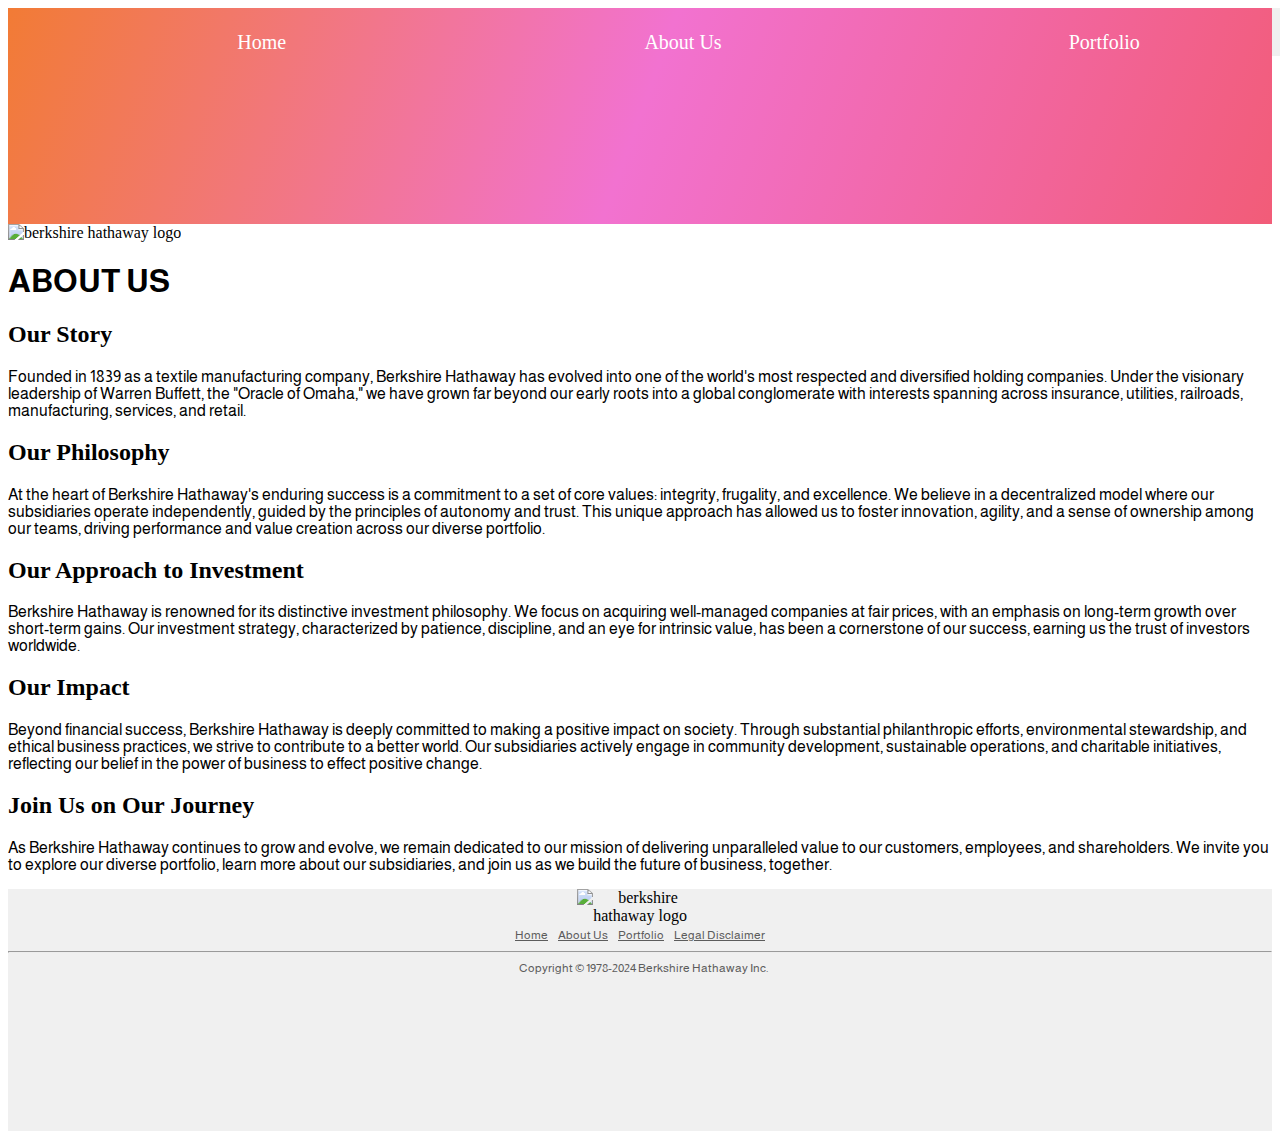
==== aboutus.html @ 5e00012c "aboutus.html" ====
<!DOCTYPE html>
<html lang="en">

<head>
    <meta charset="utf-8">
    <title>Project 2</title>
    <link rel="stylesheet" href="css/reset.css">
    <link rel="stylesheet" href="css/style.css">
    <link
        href="https://fonts.googleapis.com/css2?family=Frank+Ruhl+Libre:wght@300..900&family=PT+Sans:ital,wght@0,400;0,700;1,400;1,700&display=swap"
        rel="stylesheet">
    <link href="https://fonts.googleapis.com/css2?family=Almarai:wght@300;400;700;800&display=swap" rel="stylesheet">
    <script async src="js/script.js"></script>
</head>

<body>
    <header>
        <div id="header">
            <img src="media/logo.png" id="logo" alt="berkshire hathaway logo">
        </div>
        <nav>
            <ul>
                <li><a href="index.html">Home</a></li>
                <li><a href="aboutus.html">About Us</a></li>
                <li><a href="portfolio.html">Portfolio</a></li>
            </ul>
        </nav>
    </header>
    <div id="about-us-banner">
        <img src="media/berkshire.jpg" id="about-us-logo" alt="berkshire hathaway logo">
    </div>

    <div id="about-us-container">
        <div id="about-us-textContainer">
            <h1>About Us</h1>
            <h2>Our Story</h2>
            <p>Founded in 1839 as a textile manufacturing company, Berkshire Hathaway has evolved into one of the
                world's
                most respected and diversified holding companies. Under the visionary leadership of Warren Buffett, the
                "Oracle of Omaha," we have grown far beyond our early roots into a global conglomerate with interests
                spanning across insurance, utilities, railroads, manufacturing, services, and retail.</p>
            <h2>Our Philosophy</h2>
            <p>At the heart of Berkshire Hathaway's enduring success is a commitment to a set of core values: integrity,
                frugality, and excellence. We believe in a decentralized model where our subsidiaries operate
                independently,
                guided by the principles of autonomy and trust. This unique approach has allowed us to foster
                innovation,
                agility, and a sense of ownership among our teams, driving performance and value creation across our
                diverse
                portfolio.</p>
            <h2>Our Approach to Investment</h2>
            <p>Berkshire Hathaway is renowned for its distinctive investment philosophy. We focus on acquiring
                well-managed
                companies at fair prices, with an emphasis on long-term growth over short-term gains. Our investment
                strategy, characterized by patience, discipline, and an eye for intrinsic value, has been a cornerstone
                of
                our success, earning us the trust of investors worldwide.</p>
            <h2>Our Impact</h2>
            <p>Beyond financial success, Berkshire Hathaway is deeply committed to making a positive impact on society.
                Through substantial philanthropic efforts, environmental stewardship, and ethical business practices, we
                strive to contribute to a better world. Our subsidiaries actively engage in community development,
                sustainable operations, and charitable initiatives, reflecting our belief in the power of business to
                effect
                positive change.</p>
            <h2>Join Us on Our Journey</h2>
            <p>As Berkshire Hathaway continues to grow and evolve, we remain dedicated to our mission of delivering
                unparalleled value to our customers, employees, and shareholders. We invite you to explore our diverse
                portfolio, learn more about our subsidiaries, and join us as we build the future of business, together.
            </p>
        </div>
    </div>
    <footer id="footer">
        <div class="center">
            <img src="media/logo.png" class="img-footer" alt="berkshire hathaway logo">
        </div>
        <div class="center">
            <a href="index.html">Home</a>
            <a href="aboutus.html">About Us</a>
            <a href="portfolio.html">Portfolio</a>
            <a href="https://www.berkshirehathaway.com/disclaimer.html">Legal Disclaimer</a>
            <hr>
            <p>Copyright © 1978-2024 Berkshire Hathaway Inc.</p>
        </div>
    </footer>
</body>
</html>
---- css/style.css ----
#body {
  background-color: white;
}

#front-image {
  background-image: url('media/berkshire.jpg');
  width: 100%;
  height: 300px;
  object-fit: contain;
}

#container {
  margin-top: 5%;
  margin-right: 5%;
  margin-left: 5%;
  margin-bottom: 5%;
  width: 50%;
  float: left;
}

#right-image {
  width: 40%;
  height: auto;
  float: right;
}

p { 
  font-size: 16px;
  color: black;
  font-family: "Almarai", sans-serif;
  font-weight: 400;
  font-style: normal;
}

h1 {
  font-family: "Almarai", sans-serif;
  text-transform: uppercase;
  font-weight: 700;
  font-style: normal;
  font-size: 32px;
}

#header {
  position: fixed;
  width: 100%;
  height: auto;
  text-align: center;
  display: block;
  background-color: #F0F0F0;
}

#logo {
   width: 200px;
   margin-top: 15px;
   margin-bottom: 15px;
}

nav ul {
  list-style-type: none;
  margin: 0;
  padding: 0;
  float: left;
  overflow: hidden;
  background: linear-gradient(110deg, #F27B35, #F272D0, #F25C78);
  width: 100%;
  height: auto;
  position: sticky;
}

nav ul li {
  float: left;
  width: 33.333%;
}

nav ul li a {
  text-decoration: none;
  display: block;
  text-align: center;
  padding: 20px 40px;
  color: white;
  font-size: 20px;
  font-family: 'Young Serif', serif;
}

li a:hover {
  background-color: white;
  color: black;
  display: block;
}

p a {
  text-decoration: none;
  color: #FBFBFB;
}

#footer {
   background-color: #F0F0F0;
   height: auto;
   width: 100%;
}

#footer p, a {
  font-size: 12px;
  color: #5C5C5C;
  margin: 3px;
  font-family: "Almarai", sans-serif;
  width: 100%;
  height: 170px;
}

.center {
  text-align: center;
}

.img-footer {
  width: 10%;
  margin-left: 45%;
  margin-right: 45%;
  text-align: center;
}
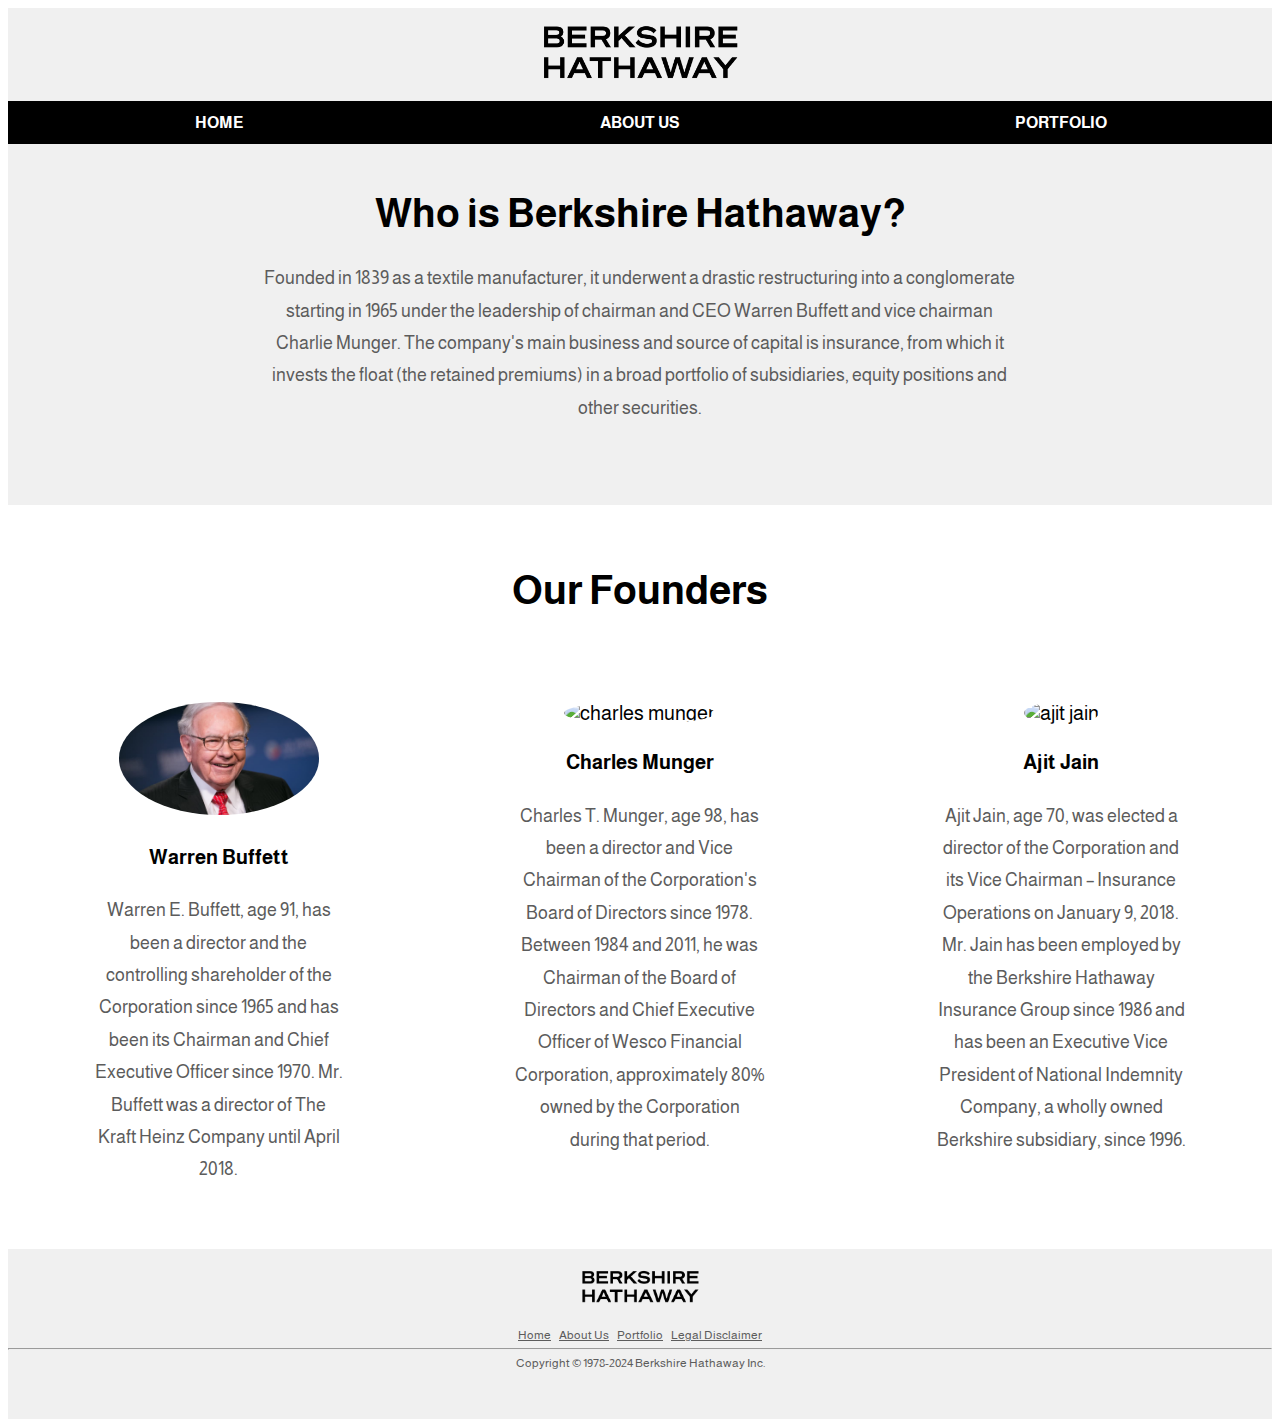
==== commit 715146ca: "Update aboutus.html" ====
--- a/aboutus.html
+++ b/aboutus.html
@@ -1,14 +1,11 @@
 <!DOCTYPE html>
 <html lang="en">
-
 <head>
     <meta charset="utf-8">
     <title>Project 2</title>
     <link rel="stylesheet" href="css/reset.css">
     <link rel="stylesheet" href="css/style.css">
-    <link
-        href="https://fonts.googleapis.com/css2?family=Frank+Ruhl+Libre:wght@300..900&family=PT+Sans:ital,wght@0,400;0,700;1,400;1,700&display=swap"
-        rel="stylesheet">
+    <link href="https://fonts.googleapis.com/css2?family=Frank+Ruhl+Libre:wght@300..900&family=PT+Sans:ital,wght@0,400;0,700;1,400;1,700&display=swap" rel="stylesheet">
     <link href="https://fonts.googleapis.com/css2?family=Almarai:wght@300;400;700;800&display=swap" rel="stylesheet">
     <script async src="js/script.js"></script>
 </head>
@@ -26,61 +23,42 @@
             </ul>
         </nav>
     </header>
-    <div id="about-us-banner">
-        <img src="media/berkshire.jpg" id="about-us-logo" alt="berkshire hathaway logo">
-    </div>
-
-    <div id="about-us-container">
-        <div id="about-us-textContainer">
-            <h1>About Us</h1>
-            <h2>Our Story</h2>
-            <p>Founded in 1839 as a textile manufacturing company, Berkshire Hathaway has evolved into one of the
-                world's
-                most respected and diversified holding companies. Under the visionary leadership of Warren Buffett, the
-                "Oracle of Omaha," we have grown far beyond our early roots into a global conglomerate with interests
-                spanning across insurance, utilities, railroads, manufacturing, services, and retail.</p>
-            <h2>Our Philosophy</h2>
-            <p>At the heart of Berkshire Hathaway's enduring success is a commitment to a set of core values: integrity,
-                frugality, and excellence. We believe in a decentralized model where our subsidiaries operate
-                independently,
-                guided by the principles of autonomy and trust. This unique approach has allowed us to foster
-                innovation,
-                agility, and a sense of ownership among our teams, driving performance and value creation across our
-                diverse
-                portfolio.</p>
-            <h2>Our Approach to Investment</h2>
-            <p>Berkshire Hathaway is renowned for its distinctive investment philosophy. We focus on acquiring
-                well-managed
-                companies at fair prices, with an emphasis on long-term growth over short-term gains. Our investment
-                strategy, characterized by patience, discipline, and an eye for intrinsic value, has been a cornerstone
-                of
-                our success, earning us the trust of investors worldwide.</p>
-            <h2>Our Impact</h2>
-            <p>Beyond financial success, Berkshire Hathaway is deeply committed to making a positive impact on society.
-                Through substantial philanthropic efforts, environmental stewardship, and ethical business practices, we
-                strive to contribute to a better world. Our subsidiaries actively engage in community development,
-                sustainable operations, and charitable initiatives, reflecting our belief in the power of business to
-                effect
-                positive change.</p>
-            <h2>Join Us on Our Journey</h2>
-            <p>As Berkshire Hathaway continues to grow and evolve, we remain dedicated to our mission of delivering
-                unparalleled value to our customers, employees, and shareholders. We invite you to explore our diverse
-                portfolio, learn more about our subsidiaries, and join us as we build the future of business, together.
-            </p>
+    <div id="container">
+      <div id="color">
+        <h1>Who is Berkshire Hathaway?</h1>
+        <p>Founded in 1839 as a textile manufacturer, it underwent a drastic restructuring into a conglomerate starting in 1965 under the leadership of chairman and CEO Warren Buffett and vice chairman Charlie Munger. The company's main business and source of capital is insurance, from which it invests the float (the retained premiums) in a broad portfolio of subsidiaries, equity positions and other securities.</p>
+      </div>
+      <h1 id="spacer">Our Founders</h1>
+      <div id="column">
+        <div id="middle-container1">
+          <img src="media/warren.jpg" alt="warren buffett">
+          <h4>Warren Buffett</h4>
+          <p>Warren E. Buffett, age 91, has been a director and the controlling shareholder of the Corporation since 1965 and has been its Chairman and Chief Executive Officer since 1970. Mr. Buffett was a director of The Kraft Heinz Company until April 2018. </p>
         </div>
+        <div id="middle-container2">
+          <img src="media/charlesm.jpg" alt="charles munger">
+          <h4>Charles Munger</h4>
+          <p>Charles T. Munger, age 98, has been a director and Vice Chairman of the Corporation's Board of Directors since 1978. Between 1984 and 2011, he was Chairman of the Board of Directors and Chief Executive Officer of Wesco Financial Corporation, approximately 80% owned by the Corporation during that period.</p>
+        </div>
+        <div id="middle-container3">
+          <img src="media/arjit.jpg" alt="ajit jain">
+          <h4>Ajit Jain</h4>
+          <p>Ajit Jain, age 70, was elected a director of the Corporation and its Vice Chairman – Insurance Operations on January 9, 2018. Mr. Jain has been employed by the Berkshire Hathaway Insurance Group since 1986 and has been an Executive Vice President of National Indemnity Company, a wholly owned Berkshire subsidiary, since 1996.</p>
+        </div>
+      </div>
     </div>
     <footer id="footer">
-        <div class="center">
-            <img src="media/logo.png" class="img-footer" alt="berkshire hathaway logo">
-        </div>
-        <div class="center">
-            <a href="index.html">Home</a>
-            <a href="aboutus.html">About Us</a>
-            <a href="portfolio.html">Portfolio</a>
-            <a href="https://www.berkshirehathaway.com/disclaimer.html">Legal Disclaimer</a>
-            <hr>
-            <p>Copyright © 1978-2024 Berkshire Hathaway Inc.</p>
-        </div>
+      <div class="center">
+        <img src="media/logo.png" class="img-footer" alt="berkshire hathaway logo">
+      </div>
+      <div class="center">
+        <a href="index.html">Home</a>
+        <a href="aboutus.html">About Us</a>
+        <a href="portfolio.html">Portfolio</a>
+        <a href="https://www.berkshirehathaway.com/disclaimer.html">Legal Disclaimer</a>
+        <hr>
+        <p>Copyright © 1978-2024 Berkshire Hathaway Inc.</p>
+      </div>
     </footer>
-</body>
-</html>+  </body>
+</html>
--- a/css/style.css
+++ b/css/style.css
@@ -1,121 +1,436 @@
-#body {
-  background-color: white;
-}
-
-#front-image {
-  background-image: url('media/berkshire.jpg');
+#header {
+	width: 100%;
+	height: auto;
+	text-align: center;
+	display: block;
+	background-color: #f0f0f0;
+}
+
+
+#about-us-logo {
+	display: block;
+	width: 100%;
+	height: 300px;
+}
+
+#about-us-container {
+	display: inline-block;
+	background-color: #3d3a36;
+	height: auto;
+	background-size: cover;
+	width: 100%;
+	text-align: center;
+	text-wrap: wrap;
+}
+
+#about-us-textContainer {
+	width: 50%;
+	margin: 0 auto;
+	padding: 20px;
+}
+
+nav {
+	position: sticky;
+}
+
+nav ul {
+	list-style-type: none;
+	margin: 0;
+	padding: 0;
+	float: left;
+	overflow: hidden;
+	background-color: #000;
+	width: 100%;
+	height: auto;
+}
+
+nav ul li {
+	float: left;
+	width: 33.333%;
+}
+
+nav ul li a {
+	text-decoration: none;
+	display: block;
+	text-align: center;
+	padding: 10px 10px;
+	color: #fff;
+	font-size: 16px;
+	font-family: Almarai, sans-serif;
+	text-transform: uppercase;
+	font-weight: 700;
+}
+
+li a:hover {
+	background-color: #6e5d53;
+	color: #fff;
+}
+
+#logo {
+	width: 200px;
+	margin-top: 15px;
+	margin-bottom: 15px;
+}
+
+body {
+	font-family: Almarai, sans-serif;
+	font-size: 16px;
+	color: #fff;
+}
+
+#footer {
+	background-color: #f0f0f0;
+	height: 170px;
+	width: 100%;
+	clear: left;
+	font-size: 12px;
+	font-family: Almarai, sans-serif;
+}
+
+#footer p, a {
+	color: #5c5c5c;
+	margin: 3px
+}
+
+.center {
+	text-align: center;
+}
+
+.img-footer {
+	width: 120px;
+	margin-top: 20px;
+	margin-bottom: 20px;
+}
+
+
+.img {
+  height: auto;
   width: 100%;
-  height: 300px;
   object-fit: contain;
 }
 
+#spacer {
+	margin-top: 5%;
+}
+
 #container {
-  margin-top: 5%;
-  margin-right: 5%;
-  margin-left: 5%;
-  margin-bottom: 5%;
-  width: 50%;
-  float: left;
-}
-
-#right-image {
-  width: 40%;
-  height: auto;
-  float: right;
-}
-
-p { 
-  font-size: 16px;
   color: black;
-  font-family: "Almarai", sans-serif;
-  font-weight: 400;
-  font-style: normal;
-}
-
-h1 {
-  font-family: "Almarai", sans-serif;
-  text-transform: uppercase;
-  font-weight: 700;
-  font-style: normal;
-  font-size: 32px;
-}
-
-#header {
-  position: fixed;
-  width: 100%;
-  height: auto;
   text-align: center;
-  display: block;
-  background-color: #F0F0F0;
-}
-
-#logo {
-   width: 200px;
-   margin-top: 15px;
-   margin-bottom: 15px;
-}
-
-nav ul {
-  list-style-type: none;
-  margin: 0;
-  padding: 0;
-  float: left;
-  overflow: hidden;
-  background: linear-gradient(110deg, #F27B35, #F272D0, #F25C78);
-  width: 100%;
-  height: auto;
-  position: sticky;
-}
-
-nav ul li {
-  float: left;
-  width: 33.333%;
-}
-
-nav ul li a {
-  text-decoration: none;
-  display: block;
-  text-align: center;
-  padding: 20px 40px;
-  color: white;
   font-size: 20px;
-  font-family: 'Young Serif', serif;
-}
-
-li a:hover {
-  background-color: white;
-  color: black;
-  display: block;
-}
-
-p a {
-  text-decoration: none;
-  color: #FBFBFB;
-}
-
-#footer {
-   background-color: #F0F0F0;
-   height: auto;
-   width: 100%;
-}
-
-#footer p, a {
-  font-size: 12px;
-  color: #5C5C5C;
-  margin: 3px;
-  font-family: "Almarai", sans-serif;
-  width: 100%;
-  height: 170px;
-}
-
-.center {
-  text-align: center;
-}
-
-.img-footer {
-  width: 10%;
-  margin-left: 45%;
-  margin-right: 45%;
-  text-align: center;
-}
-  
+}
+
+#container p {
+	line-height: 1.8;
+	width: 60%;
+	margin-left: 20%;
+	margin-right: 20%;
+	font-size: 18px;
+	color: #5C5C5C;	
+}
+
+#column {
+	padding-top: 5%;
+	column-count: 3;
+	text-align: center;
+	column-gap: 0;
+	column-width: 33.33%;
+	padding-bottom: 5%;
+}
+
+#color {
+	background-color: #F0F0F0;
+	padding-top: 5%;
+	padding-bottom: 5%;
+}
+
+#middle-container1 
+ {
+   text-align: center;
+}
+
+#middle-container2 
+ {
+   text-align: center;
+}
+
+#middle-container3 
+ {
+   text-align: center;
+}
+
+
+#middle-container1 img {
+	border-radius: 50%;
+	width: 200px;
+	height: auto;
+	margin-left: 50px;
+	margin-right: 50px;
+}
+
+#middle-container2 img {
+	border-radius: 50%;
+	width: 200px;
+	height: auto;
+	margin-left: 50px;
+	margin-right: 50px;
+}
+#middle-container3 img {
+	border-radius: 50%;
+	width: 200px;
+	height: auto;
+	margin-left: 50px;
+	margin-right: 50px;
+}
+
+#portfolio-container {
+	max-width: 1200px;
+	margin: 20px auto;
+	padding: 0 20px
+}
+
+.portfolio-gallery {
+	display: grid;
+	grid-template-columns: repeat(3, 1fr);
+	gap: 20px;
+	padding: 20px
+}
+
+.portfolio-image {
+	display: flex;
+	justify-content: center;
+	align-items: center
+}
+
+.portfolio-image img {
+	max-width: 100%;
+	height: auto
+}
+
+
+.contact-form {
+	max-width: 800px;
+	margin: 20px auto;
+	padding: 20px;
+	border: 1px solid #ccc;
+	border-radius: 15px;
+	background-color: #3d3a36;
+	text-align: center
+}
+
+.contact-form input[type=email],
+.contact-form input[type=text] {
+	width: 400px;
+	padding: 10px;
+	margin-bottom: 10px;
+	border: 1px solid #6e6e6e;
+	border-radius: 5px;
+	box-sizing: border-box;
+	font-family: Almarai, sans-serif
+}
+
+.contact-form input[type=submit] {
+	width: 400px;
+	padding: 10px;
+	background-color: #000;
+	color: #fff;
+	border: none;
+	border-radius: 5px;
+	cursor: pointer;
+	font-family: Almarai, sans-serif
+}
+
+.contact-form input[type=submit]:hover {
+	background-color: #6e5d53;
+	color: #fff
+}
+
+#portfolio-container {
+	max-width: 1200px;
+	margin: 20px auto;
+	padding: 0 20px
+}
+
+.portfolio-gallery {
+	display: grid;
+	grid-template-columns: repeat(3, 1fr);
+	gap: 20px;
+	padding: 20px
+}
+
+.portfolio-image {
+	display: flex;
+	justify-content: center;
+	align-items: center
+}
+
+.portfolio-image img {
+	max-width: 100%;
+	height: auto;
+}
+
+
+.contact-form {
+	max-width: 800px;
+	margin: 20px auto;
+	padding: 20px;
+	border: 1px solid #ccc;
+	border-radius: 15px;
+	background-color: #3d3a36;
+	text-align: center;
+}
+
+.contact-form input[type=email],
+.contact-form input[type=text] {
+	width: 400px;
+	padding: 10px;
+	margin-bottom: 10px;
+	border: 1px solid #6e6e6e;
+	border-radius: 5px;
+	box-sizing: border-box;
+	font-family: Almarai, sans-serif;
+}
+
+.contact-form input[type=submit] {
+	width: 400px;
+	padding: 10px;
+	background-color: #000;
+	color: #fff;
+	border: none;
+	border-radius: 5px;
+	cursor: pointer;
+	font-family: Almarai, sans-serif;
+}
+
+.contact-form input[type=submit]:hover {
+	background-color: #6e5d53;
+	color: #fff;
+}
+
+#top-banner {
+	position: relative;
+	overflow: hidden;
+	white-space: nowrap;
+	background-image: linear-gradient(to bottom, rgba(110, 93, 83, .52), rgba(110, 93, 83, .73));
+	width: 100%;
+	height: 50px;
+	line-height: 50px;
+}
+
+.scrolling-text p {
+	position: absolute;
+	width: 100%;
+	height: 100%;
+	margin: 0;
+	line-height: 50px;
+	white-space: nowrap;
+	animation: scroll-text 40s linear infinite;
+}
+
+@keyframes scroll-text {
+	100% {
+		transform: translateX(-100%);
+	}
+}
+
+#cycling-text {
+	font-size: 28px;
+	font-weight: 700;
+	margin: 10px 0;
+	text-align: left;
+	-webkit-text-fill-color: transparent;
+	-webkit-text-stroke-width: 1px;
+	-webkit-text-stroke-color: #ffffff;
+	transition: all .5s ease;
+}
+
+#cycling-text:hover {
+	-webkit-text-fill-color: initial;
+}
+
+#cta-button {
+	background-color: #6e5d53;
+	border: none;
+	color: #fff;
+	padding: 15px 32px;
+	text-align: center;
+	text-decoration: none;
+	display: inline-block;
+	font-size: 16px;
+	margin: 4px 2px;
+	cursor: pointer;
+	transition: background-color .5s ease;
+}
+
+#cta-button:hover {
+	background-color: #b69c8e;
+}
+
+#home-container {
+	position: relative;
+	display: inline-block;
+	background-color: #3d3a36;
+	background-size: cover;
+	width: 100%;
+	text-align: left;
+	text-wrap: wrap;
+	height: 300px;
+}
+
+#home-textContainer {
+	width: 80%;
+	margin: 0 auto;
+	padding: 20px
+}
+
+#Cartoon {
+	position: absolute;
+	bottom: 0;
+	right: 0;
+	width: 14%;
+	height: auto;
+}
+#home-panels {
+	display: flex;
+	flex-wrap: wrap;
+	justify-content: space-between;
+	background-color: #000;
+	padding: 20px;
+  }
+  
+  #home-panels a {
+	background-color: #6e5d53;
+	flex-basis: calc(25% - 20px); 
+	box-sizing: border-box;
+	border-radius: 5px;
+	padding: 15px 32px;
+	text-align: center;
+	display: flex;
+	align-items: center;
+	justify-content: center;
+	font-size: 16px;
+	color: #fff;
+	text-decoration: none;
+	transition: transform 0.3s ease, background-color 0.3s ease;
+  }
+  
+  #home-panels a:hover {
+	cursor: pointer;
+	transform: translateY(-2px);
+	background-color: #807669;
+	box-shadow: 0 4px 8px rgba(0, 0, 0, 0.2);
+  }
+  #panel-button:hover {
+	background-color: #807669;
+	cursor: pointer;
+  }
+  
+  #panel-button {
+	background-color: #6e5d53;
+	border: none;
+	color: #fff;
+	transition: background-color 0.3s ease;
+  }
+  
+  
+  
+
